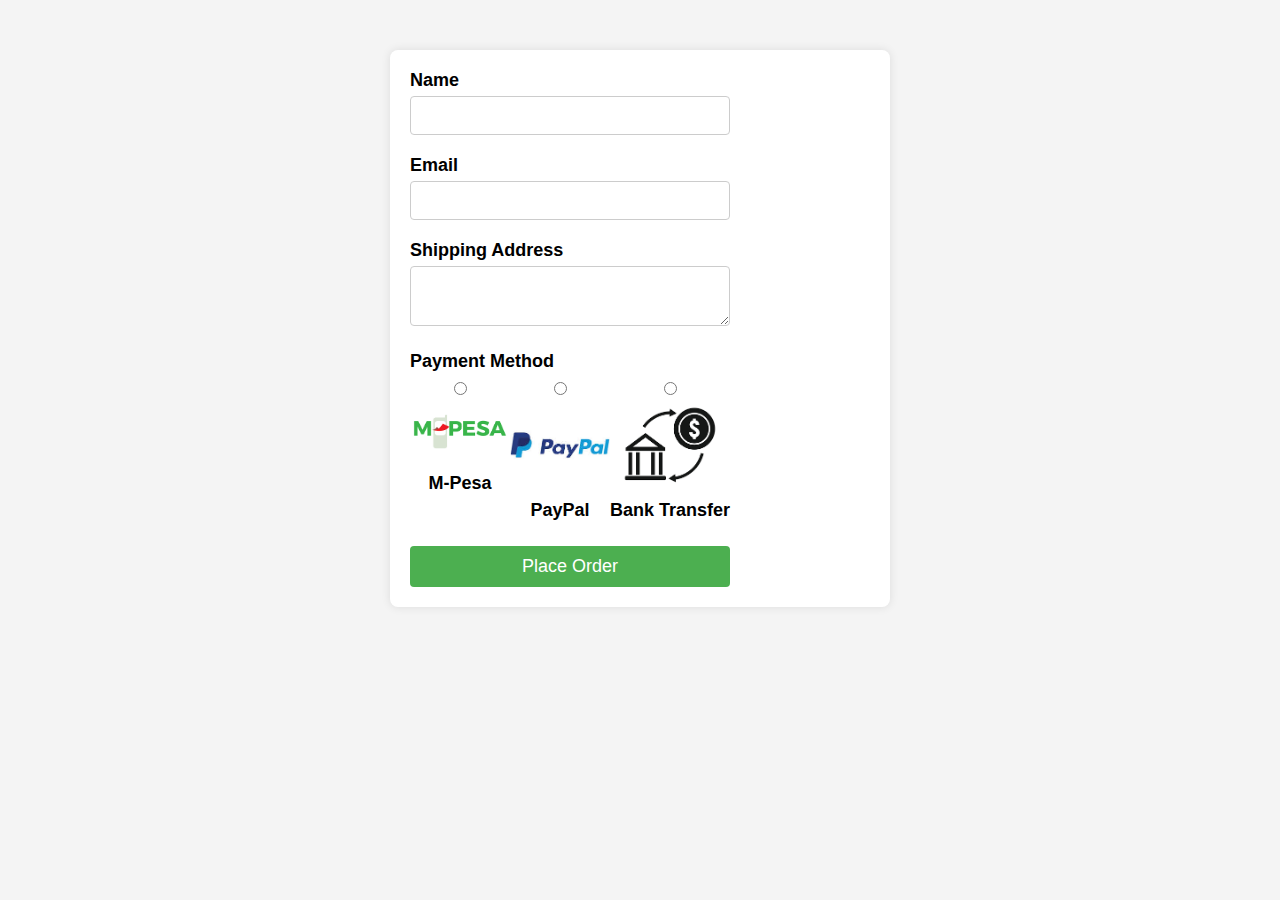
==== order.html @ e5f4db86 "first commit" ====
<!DOCTYPE html>
<html lang="en">
<head>
    <meta charset="UTF-8">
    <meta name="viewport" content="width=device-width, initial-scale=1.0">
    <title>Order Form</title>
    <link rel="stylesheet" href="styles.css">
    <style>
        body {
            font-family: Arial, sans-serif;
            background-color: #f4f4f4;
            margin: 0;
            padding: 0;
        }
        .container {
            max-width: 500px;
            margin: 50px auto;
            background-color: #fff;
            padding: 20px;
            border-radius: 8px;
            box-shadow: 0 0 10px rgba(0, 0, 0, 0.1);
        }
        h2 {
            text-align: center;
            margin-bottom: 20px;
        }
        .input-group {
            margin-bottom: 20px;
        }
        label {
            display: block;
            margin-bottom: 5px;
            font-weight: bold;
        }
        input[type="text"],
        input[type="email"],
        textarea {
            width: 100%;
            padding: 8px;
            border: 1px solid #ccc;
            border-radius: 4px;
            box-sizing: border-box;
        }
        .payment-methods {
            display: flex;
            justify-content: space-between;
            margin-top: 10px;
        }
        .payment-methods label {
            display: flex;
            flex-direction: column;
            align-items: center;
            cursor: pointer;
        }
        .payment-methods label img {
            width: 100px;
            height: auto;
            margin-bottom: 5px;
        }
        button[type="submit"] {
            background-color: #4CAF50;
            color: white;
            padding: 10px 20px;
            border: none;
            border-radius: 4px;
            cursor: pointer;
            width: 100%;
        }
        button[type="submit"]:hover {
            background-color: #45a049;
        }
    </style>
</head>
<body>

    <div class="container">
       
        <form id="order-form">
            <div class="input-group">
                <label for="name">Name</label>
                <input type="text" id="name" name="name" required>
            </div>
            <div class="input-group">
                <label for="email">Email</label>
                <input type="email" id="email" name="email" required>
            </div>
            <div class="input-group">
                <label for="address">Shipping Address</label>
                <textarea id="address" name="address" required></textarea>
            </div>
            <div class="input-group">
                <label for="payment">Payment Method</label>
                <div class="payment-methods">
                    <label>
                        <input type="radio" name="payment" value="mpesa" required>
                        <img src="image/mpesa.png" alt="M-Pesa">
                        M-Pesa
                    </label>
                    <label>
                        <input type="radio" name="payment" value="paypal" required>
                        <img src="image/paypal.jpeg" alt="PayPal">
                        PayPal
                    </label>
                    <label>
                        <input type="radio" name="payment" value="bank-transfer" required>
                        <img src="image/bank transfer.png" alt="Bank Transfer">
                        Bank Transfer
                    </label>
                </div>
            </div>
            <button type="submit">Place Order</button>
        </form>
    </div>

    <script>
        document.getElementById('order-form').addEventListener('submit', function(event) {
            event.preventDefault();
            const formData = new FormData(this);
            const orderDetails = {};
            formData.forEach((value, key) => {
                orderDetails[key] = value;
            });
            setTimeout(function() {
                alert('Order sent successfully!');
                window.location.href = 'index.html'; 
            }, 1000); 
        });
    </script>
</body>
</html>
---- styles.css ----
*{
    margin: 0;
    padding: 0;
    box-sizing: border-box;
    font-family: 'poppins', sans-serif;
    font-size: 18px;
}
body{
    display: flex;
    align-items: center;
    justify-content: center;
    flex-direction: column; 
    margin: 0;
    padding: 0;
    
   
}
nav{
   
    width: 100%;

     
}
header {
    background-color: #333;
    color: #fff;
    text-align: center;
    padding: 25px;
    justify-content: space-between;
    align-items: center;
    display: flex;
    width: 100%;
}
.icon-image {
     
    height: auto; 
    margin-right: 10px;
    max-width: 20%; 
    border-radius: 50%;
    width: 80px; 
    height: 80px; 
    position: absolute;
    top: 15px; 
}
.logo {
        display: flex;
        align-items: center;
}
    


.header{
    height: 80px;
    width: 100%;
    background-color: goldenrod;
    border-radius: 3px;
    margin: 30px 0px;
    display: flex;
    align-items: center;
    justify-content: space-between;
    padding: 15px;
}
.header .logo{
    font-size: 30px;
    font-weight: bold;
    color: white;
}
.cart{
    display: flex;
    background-color: white;
    justify-content: space-between;
    align-items: center;
    padding: 7px 10px;
    border-radius: 3px;
    width: 80px;
}
.fa-solid{
    color: goldenrod;
}
.cart p{
    height: 22px;
    width: 22px;
    display: flex;
    align-items: center;
    justify-content: center;
    border-radius: 22px;
    background-color: goldenrod;
    color: white;
}
.container{
    display: flex;
    width: 100%;
    margin-bottom: 30px;
}
#root{
    width: 75%;
    display: grid;
    grid-template-columns: repeat(2, 1fr);
    grid-gap: 20px;
}
.sidebar{
    width: 25%;
    border-radius: 5px;
    background-color: #eee;
    margin-left: 20px;
    padding: 15px;
    text-align: center;
}
.head{
    background-color: goldenrod;
    border-radius: 3px;
    height: 40px;
    padding: 10px;
    margin-bottom: 20px;
    color: white;
    display: flex;
    align-items: center;
}
.foot{
    display: flex;
    justify-content: space-between;
    margin: 20px 0px;
    padding: 10px 0px;
    border-top: 1px solid #333;
}
.box{
    display: flex;
    flex-direction: column;
    align-items: center;
    justify-content: space-between;
    border: 1px solid goldenrod;
    border-radius: 5px;
    padding: 15px;
}
.img-box{
    width: 100%;
    height: 180px;
    display: flex;
    align-items: center;
    justify-content: center;
}
.images{
    max-width: 90%;
    max-height: 90%;
    object-fit: cover;
    object-position: center;
}
.bottom{
    margin-top: 20px;
    width: 100%;
    text-align: center;
    display: flex;
    flex-direction: column;
    align-items: center;
    justify-content: space-between;
    height: 110px;
}
h2{
    font-size: 20px;
    color: red;
}
button{
    width: 100%;
    position: relative;
    border: none;
    border-radius: 5px;
    background-color: goldenrod;
    padding: 7px 25px;
    cursor: pointer;
    color: white;
}
button:hover{
    background-color: #333;
}
.cart-item{
    display: flex;
    align-items: center;
    justify-content: space-between;
    padding: 10px;
    background-color: white;
    border-bottom: 1px solid #aaa;
    border-radius: 3px;
    margin: 10px 10px;
}
.row-img{
    width: 50px;
    height: 50px;
    border-radius: 50px;
    border: 1px solid goldenrod;
    display: flex;
    align-items: center;
    justify-content: center;
}
.rowimg{
    max-width: 43px;
    max-height: 43px;
    border-radius: 50%;
}
.fa-trash:hover{
    cursor: pointer;
    color: #333;
}

/* Example of responsive CSS */
@media only screen and (max-width: 600px) {
    /* Styles for screens less than or equal to 600px wide */
    body {
        font-size: 14px;
    }
}

.search-form {
    display: flex;
    align-items: center;
}

#search-input {
    padding: 8px;
    border: 1px solid #ccc;
    border-radius: 4px;
    
}

.search-button {
    padding: 8px 15px;
    background-color: goldenrod;
    color: white;
    border: none;
    border-radius: 4px;
    cursor: pointer;
    transition: background-color 0.3s;
    margin-left: 4px;
}

.search-button:hover {
    background-color: #45a049;
}
footer{
    width: 100%;
    text-align: center;
    
}
.f_container {
    text-align: center;
    color: white;
    background-color: #333;
    padding: 25px;
    justify-content: space-between;
    align-items: center;
    
    width: 100%;
    bottom: 0;
    
   
}

.login-icon {
    width: 25px; 
    height: auto; 
    margin-right: 5px; 
}

.main-container{
    
    padding: 6px;
}


/* Default styles */
/* Add your default styles here */

/* Media query for screens smaller than 768px */
@media only screen and (max-width: 768px) {
    /* Adjustments for smaller screens */
    .sidebar {
        display: none; /* Hide sidebar on small screens */
    }
    .header {
        display: flex;
        flex-direction: column;
        align-items: center;
        justify-content: space-between;
    }
    .logo {
        margin-bottom: 20px;
    }
}

/* Media query for screens larger than 768px */
@media only screen and (min-width: 769px) {
    /* Adjustments for larger screens */
    .container {
        display: flex;
        justify-content: space-between;
    }
    .sidebar {
        width: 25%; /* Set sidebar width */
    }
    #root {
        width: 70%; /* Set main content width */
    }
    .header {
        display: flex;
        justify-content: space-between;
        align-items: center;
    }
    .logo {
        font-size: 24px; /* Increase font size for larger screens */
    }
}
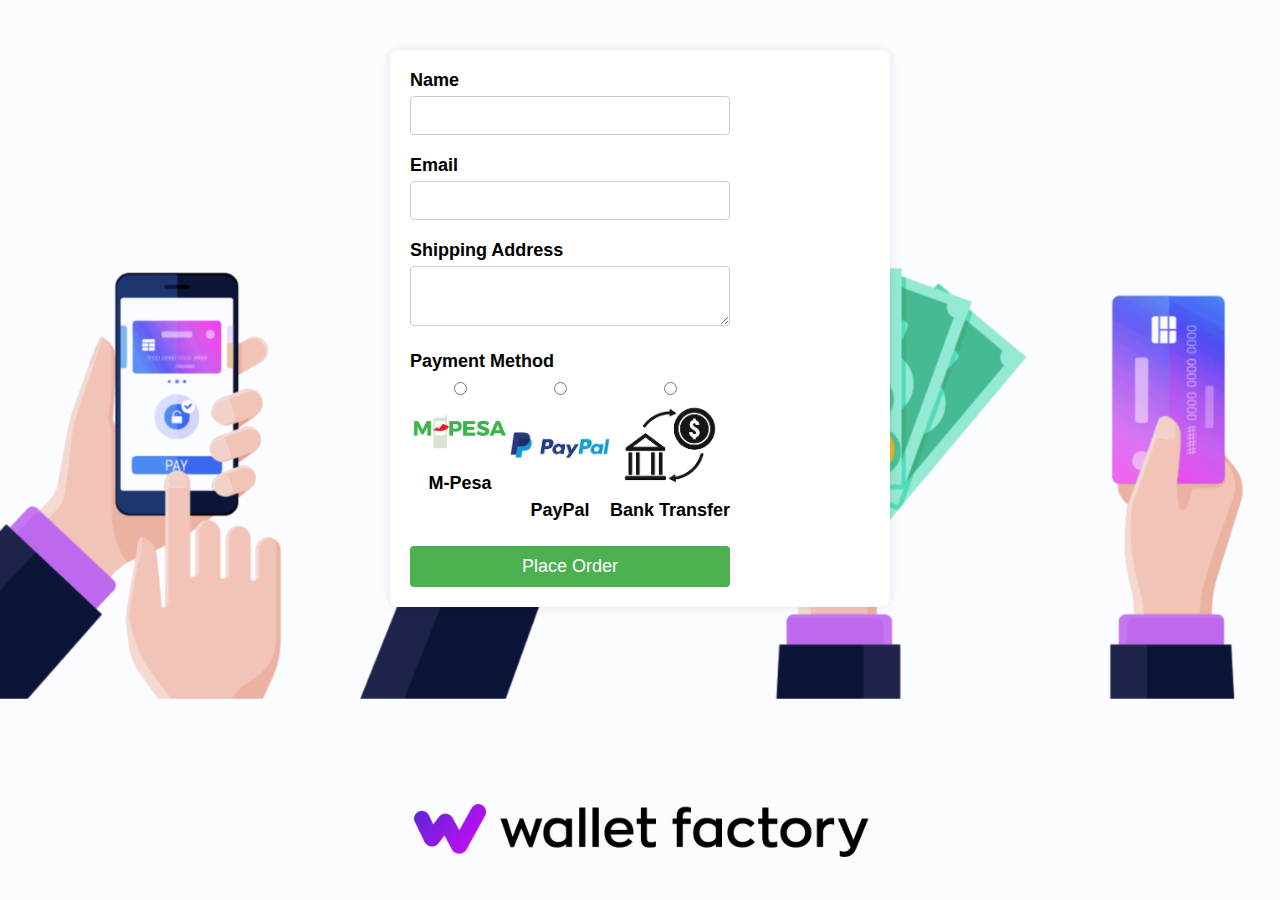
==== commit b0d23d96: "added a favicon icon" ====
--- a/order.html
+++ b/order.html
@@ -11,6 +11,9 @@
             background-color: #f4f4f4;
             margin: 0;
             padding: 0;
+            background-image: url('image/bg5.png');
+            background-position: center;
+            background-size: cover;
         }
         .container {
             max-width: 500px;
